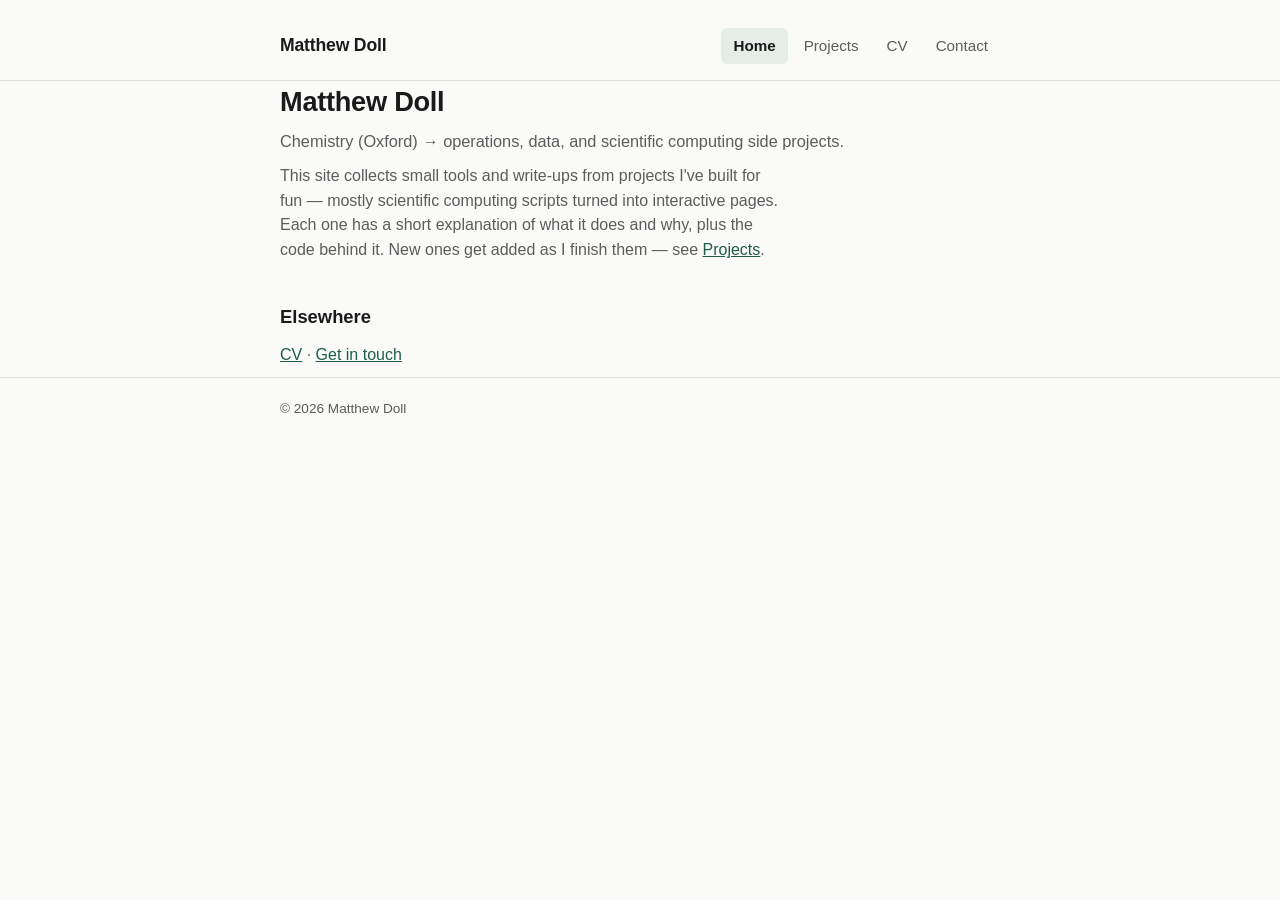
==== index.html @ eb2fa401 "Initial site" ====
<!DOCTYPE html>
<html lang="en-GB">
<head>
<meta charset="UTF-8">
<meta name="viewport" content="width=device-width, initial-scale=1.0">
<title>Matthew Doll</title>
<meta name="description" content="Matthew Doll — scientific computing projects, CV, and side projects.">
<link rel="stylesheet" href="style.css">
</head>
<body>

<header class="site">
  <div class="wrap">
    <a class="site-name" href="index.html">Matthew Doll</a>
    <nav class="tabs">
      <a href="index.html" aria-current="page">Home</a>
      <a href="projects.html">Projects</a>
      <a href="cv.html">CV</a>
      <a href="contact.html">Contact</a>
    </nav>
  </div>
</header>

<main class="wrap">
  <h1>Matthew Doll</h1>
  <p class="tagline">Chemistry (Oxford) → operations, data, and scientific computing side projects.</p>

  <p class="lede">
    This site collects small tools and write-ups from projects I've built for fun —
    mostly scientific computing scripts turned into interactive pages. Each one has
    a short explanation of what it does and why, plus the code behind it. New ones
    get added as I finish them — see <a href="projects.html">Projects</a>.
  </p>

  <h2>Elsewhere</h2>
  <p class="lede">
    <a href="cv.html">CV</a> · <a href="contact.html">Get in touch</a>
  </p>
</main>

<footer class="site">
  <div class="wrap">&copy; <span id="year"></span> Matthew Doll</div>
</footer>

<script>document.getElementById('year').textContent = new Date().getFullYear();</script>
</body>
</html>
---- style.css ----
:root {
  --bg: #fafaf8;
  --text: #1a1a1a;
  --muted: #5c5c5c;
  --accent: #1f5c4a;
  --border: #e2e0da;
  --mono: "SF Mono", "IBM Plex Mono", Menlo, Consolas, monospace;
  --sans: -apple-system, BlinkMacSystemFont, "Segoe UI", Helvetica, Arial, sans-serif;
  --max-width: 760px;
}

* { box-sizing: border-box; }

html { -webkit-text-size-adjust: 100%; }

body {
  margin: 0;
  background: var(--bg);
  color: var(--text);
  font-family: var(--sans);
  line-height: 1.55;
}

.wrap {
  max-width: var(--max-width);
  margin: 0 auto;
  padding: 0 20px;
}

header.site {
  border-bottom: 1px solid var(--border);
  padding: 28px 0 0;
}

header.site .wrap {
  display: flex;
  flex-wrap: wrap;
  align-items: baseline;
  justify-content: space-between;
  gap: 12px 24px;
  padding-bottom: 16px;
}

.site-name {
  font-size: 1.1rem;
  font-weight: 600;
  text-decoration: none;
  color: var(--text);
  letter-spacing: -0.01em;
}

nav.tabs {
  display: flex;
  gap: 4px;
  flex-wrap: wrap;
}

nav.tabs a {
  text-decoration: none;
  color: var(--muted);
  font-size: 0.95rem;
  padding: 6px 12px;
  border-radius: 6px;
}

nav.tabs a:hover {
  color: var(--text);
  background: rgba(0,0,0,0.04);
}

nav.tabs a[aria-current="page"] {
  color: var(--text);
  font-weight: 600;
  background: rgba(31,92,74,0.09);
}

main {
  padding: 40px 0 80px;
}

h1 {
  font-size: 1.7rem;
  margin: 0 0 6px;
  letter-spacing: -0.01em;
}

h2 {
  font-size: 1.15rem;
  margin: 2.2em 0 0.6em;
  padding-top: 0.6em;
  border-top: 1px solid var(--border);
}

h2:first-of-type { border-top: none; padding-top: 0; }

p { margin: 0.6em 0; }

.tagline {
  color: var(--muted);
  font-size: 1.02rem;
  margin-top: 0;
}

.lede {
  color: var(--muted);
  max-width: 56ch;
}

a { color: var(--accent); }

code, pre {
  font-family: var(--mono);
  font-size: 0.88em;
}

pre {
  background: #f1efe9;
  border: 1px solid var(--border);
  border-radius: 8px;
  padding: 14px 16px;
  overflow-x: auto;
}

.role {
  font-weight: 600;
  margin-bottom: 2px;
}

.role-meta {
  color: var(--muted);
  font-size: 0.88rem;
  margin-bottom: 6px;
}

ul.plain {
  padding-left: 1.1em;
  margin: 0.4em 0 1.1em;
}

ul.plain li { margin: 0.28em 0; }

.entry { margin-bottom: 1.5em; }

.card-grid {
  display: grid;
  grid-template-columns: repeat(auto-fill, minmax(220px, 1fr));
  gap: 14px;
  margin-top: 1.2em;
}

.card {
  border: 1px solid var(--border);
  border-radius: 10px;
  padding: 16px 18px;
  background: #fff;
}

.card h3 {
  margin: 0 0 6px;
  font-size: 1rem;
}

.card p {
  color: var(--muted);
  font-size: 0.92rem;
  margin: 0;
}

.card.placeholder {
  border-style: dashed;
  color: var(--muted);
  display: flex;
  align-items: center;
  justify-content: center;
  min-height: 90px;
  font-size: 0.92rem;
}

form.contact {
  margin-top: 1em;
  max-width: 480px;
}

form.contact label {
  display: block;
  font-size: 0.9rem;
  font-weight: 600;
  margin: 14px 0 4px;
}

form.contact input,
form.contact textarea {
  width: 100%;
  padding: 10px 12px;
  border: 1px solid var(--border);
  border-radius: 6px;
  font-family: var(--sans);
  font-size: 0.95rem;
  background: #fff;
}

form.contact textarea { min-height: 120px; resize: vertical; }

form.contact button {
  margin-top: 18px;
  background: var(--accent);
  color: #fff;
  border: none;
  border-radius: 6px;
  padding: 10px 20px;
  font-size: 0.95rem;
  cursor: pointer;
}

form.contact button:hover { opacity: 0.92; }

.form-note {
  font-size: 0.85rem;
  color: var(--muted);
  margin-top: 10px;
}

.contact-links {
  display: flex;
  gap: 10px;
  flex-wrap: wrap;
  margin: 1em 0 2em;
}

.contact-links a {
  display: inline-flex;
  align-items: center;
  gap: 6px;
  text-decoration: none;
  border: 1px solid var(--border);
  padding: 8px 14px;
  border-radius: 999px;
  color: var(--text);
  font-size: 0.92rem;
  background: #fff;
}

.contact-links a:hover { border-color: var(--accent); color: var(--accent); }

footer.site {
  border-top: 1px solid var(--border);
  padding: 20px 0 40px;
  color: var(--muted);
  font-size: 0.85rem;
}

.cv-note {
  font-size: 0.88rem;
  color: var(--muted);
  border-left: 3px solid var(--border);
  padding: 4px 0 4px 12px;
  margin: 1.4em 0;
}
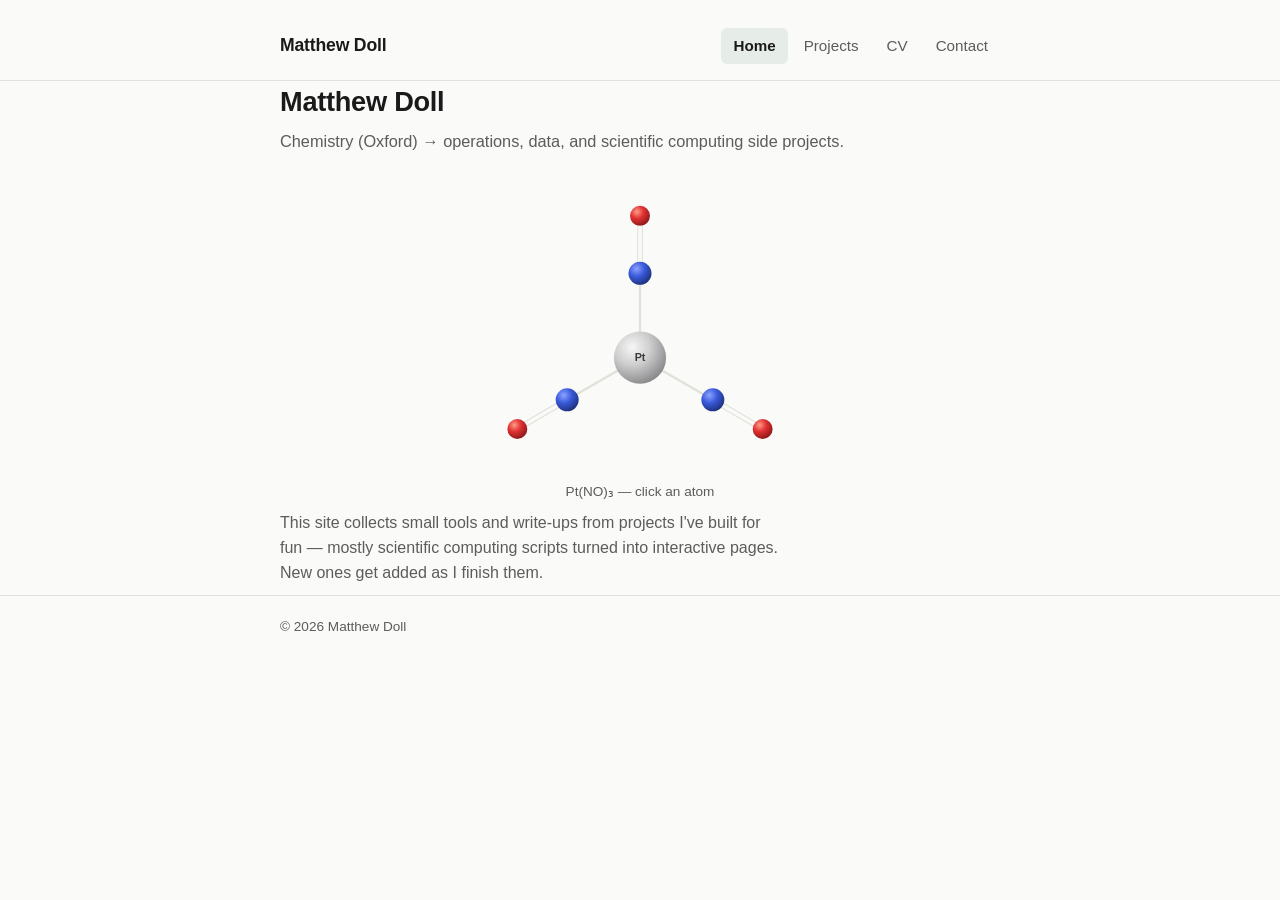
==== commit 091486d9: "Add Pt(NO)3 molecule nav with view transitions" ====
--- a/index.html
+++ b/index.html
@@ -25,16 +25,74 @@
   <h1>Matthew Doll</h1>
   <p class="tagline">Chemistry (Oxford) → operations, data, and scientific computing side projects.</p>
 
+  <div class="molecule-hero">
+    <svg viewBox="0 50 600 400" role="img" aria-label="Pt(NO)3 molecule, used as navigation — click an atom to go to CV, Projects, or Contact">
+      <defs>
+        <radialGradient id="ptGrad" cx="35%" cy="30%" r="75%">
+          <stop offset="0%" stop-color="#f6f6f6"/>
+          <stop offset="45%" stop-color="#cfcfcf"/>
+          <stop offset="100%" stop-color="#87878a"/>
+        </radialGradient>
+        <radialGradient id="nGrad" cx="35%" cy="30%" r="75%">
+          <stop offset="0%" stop-color="#8ea3ff"/>
+          <stop offset="45%" stop-color="#3b5bdb"/>
+          <stop offset="100%" stop-color="#1c2f7a"/>
+        </radialGradient>
+        <radialGradient id="oGrad" cx="35%" cy="30%" r="75%">
+          <stop offset="0%" stop-color="#ff9a86"/>
+          <stop offset="45%" stop-color="#e03131"/>
+          <stop offset="100%" stop-color="#8a1717"/>
+        </radialGradient>
+      </defs>
+
+      <!-- Pt–N bonds (single) -->
+      <line class="bond" x1="300" y1="300" x2="300" y2="190"/>
+      <line class="bond" x1="300" y1="300" x2="395" y2="355"/>
+      <line class="bond" x1="300" y1="300" x2="205" y2="355"/>
+
+      <!-- N–O bonds (drawn as double lines) -->
+      <line class="bond-inner" x1="297" y1="178" x2="297" y2="127"/>
+      <line class="bond-inner" x1="303" y1="178" x2="303" y2="127"/>
+      <line class="bond-inner" x1="393.5" y1="357.6" x2="458.5" y2="395.6"/>
+      <line class="bond-inner" x1="396.5" y1="352.4" x2="461.5" y2="390.4"/>
+      <line class="bond-inner" x1="203.5" y1="352.4" x2="138.5" y2="390.4"/>
+      <line class="bond-inner" x1="206.5" y1="357.6" x2="141.5" y2="395.6"/>
+
+      <!-- Pt centre — home, not a link -->
+      <circle class="atom" cx="300" cy="300" r="34" fill="url(#ptGrad)"/>
+      <text x="300" y="305" text-anchor="middle" font-family="var(--sans)" font-size="14" font-weight="700" fill="#3a3a3a">Pt</text>
+
+      <!-- Branch: CV (top) -->
+      <a href="cv.html" class="vt-cv" aria-label="Go to CV">
+        <title>CV</title>
+        <circle class="atom" cx="300" cy="190" r="15" fill="url(#nGrad)"/>
+        <circle class="atom atom-o" cx="300" cy="115" r="13" fill="url(#oGrad)"/>
+        <text class="label" x="300" y="88" text-anchor="middle">CV</text>
+      </a>
+
+      <!-- Branch: Projects (lower right) -->
+      <a href="projects.html" class="vt-projects" aria-label="Go to Projects">
+        <title>Projects</title>
+        <circle class="atom" cx="395" cy="355" r="15" fill="url(#nGrad)"/>
+        <circle class="atom atom-o" cx="460" cy="393" r="13" fill="url(#oGrad)"/>
+        <text class="label" x="478" y="398" text-anchor="start">Projects</text>
+      </a>
+
+      <!-- Branch: Contact (lower left) -->
+      <a href="contact.html" class="vt-contact" aria-label="Go to Contact">
+        <title>Contact</title>
+        <circle class="atom" cx="205" cy="355" r="15" fill="url(#nGrad)"/>
+        <circle class="atom atom-o" cx="140" cy="393" r="13" fill="url(#oGrad)"/>
+        <text class="label" x="122" y="398" text-anchor="end">Contact</text>
+      </a>
+    </svg>
+  </div>
+  <p class="molecule-caption">Pt(NO)&#8323; — click an atom</p>
+
   <p class="lede">
     This site collects small tools and write-ups from projects I've built for fun —
-    mostly scientific computing scripts turned into interactive pages. Each one has
-    a short explanation of what it does and why, plus the code behind it. New ones
-    get added as I finish them — see <a href="projects.html">Projects</a>.
-  </p>
-
-  <h2>Elsewhere</h2>
-  <p class="lede">
-    <a href="cv.html">CV</a> · <a href="contact.html">Get in touch</a>
+    mostly scientific computing scripts turned into interactive pages. New ones get
+    added as I finish them.
   </p>
 </main>
 
--- a/style.css
+++ b/style.css
@@ -256,3 +256,103 @@
   padding: 4px 0 4px 12px;
   margin: 1.4em 0;
 }
+
+/* ---------------------------------------------------------------- */
+/* Molecule nav (home page) + cross-document view transitions        */
+/* Route A: SVG + native View Transitions. Swappable later for a     */
+/* real 3D renderer (Three.js / 3Dmol.js) without touching anything  */
+/* else — the <a href> links and .vt-* names are the only contract.  */
+/* ---------------------------------------------------------------- */
+
+@view-transition {
+  navigation: auto;
+}
+
+::view-transition-old(root),
+::view-transition-new(root) {
+  animation-duration: 0.45s;
+}
+
+.vt-cv { view-transition-name: atom-cv; }
+.vt-projects { view-transition-name: atom-projects; }
+.vt-contact { view-transition-name: atom-contact; }
+
+::view-transition-new(atom-cv),
+::view-transition-new(atom-projects),
+::view-transition-new(atom-contact) {
+  animation: atom-pop 0.5s cubic-bezier(0.2, 0.8, 0.2, 1);
+}
+
+@keyframes atom-pop {
+  from { transform: scale(0.82); opacity: 0.5; }
+  to { transform: scale(1); opacity: 1; }
+}
+
+.molecule-hero {
+  margin: 12px 0 8px;
+  display: flex;
+  justify-content: center;
+}
+
+.molecule-hero svg {
+  width: 100%;
+  max-width: 460px;
+  height: auto;
+  overflow: visible;
+}
+
+.molecule-hero .bond {
+  stroke: var(--border);
+  stroke-width: 3;
+}
+
+.molecule-hero .bond-inner {
+  stroke: var(--border);
+  stroke-width: 1.4;
+}
+
+.molecule-hero .atom {
+  transform-box: fill-box;
+  transform-origin: center;
+  transition: transform 0.2s ease, filter 0.2s ease;
+}
+
+.molecule-hero a {
+  cursor: pointer;
+}
+
+.molecule-hero a:hover .atom,
+.molecule-hero a:focus-visible .atom {
+  transform: scale(1.14);
+  filter: drop-shadow(0 0 10px rgba(31, 92, 74, 0.55));
+}
+
+.molecule-hero a:focus-visible {
+  outline: none;
+}
+
+.molecule-hero a:focus-visible .atom-o {
+  filter: drop-shadow(0 0 0 3px var(--accent)) drop-shadow(0 0 10px rgba(31, 92, 74, 0.55));
+}
+
+.molecule-hero .label {
+  font-family: var(--sans);
+  font-size: 15px;
+  font-weight: 600;
+  fill: var(--text);
+  opacity: 0;
+  transition: opacity 0.2s ease;
+  pointer-events: none;
+}
+
+.molecule-hero a:hover .label,
+.molecule-hero a:focus-visible .label {
+  opacity: 1;
+}
+
+.molecule-caption {
+  text-align: center;
+  color: var(--muted);
+  font-size: 0.85rem;
+  margin-top: 4px;
+}
